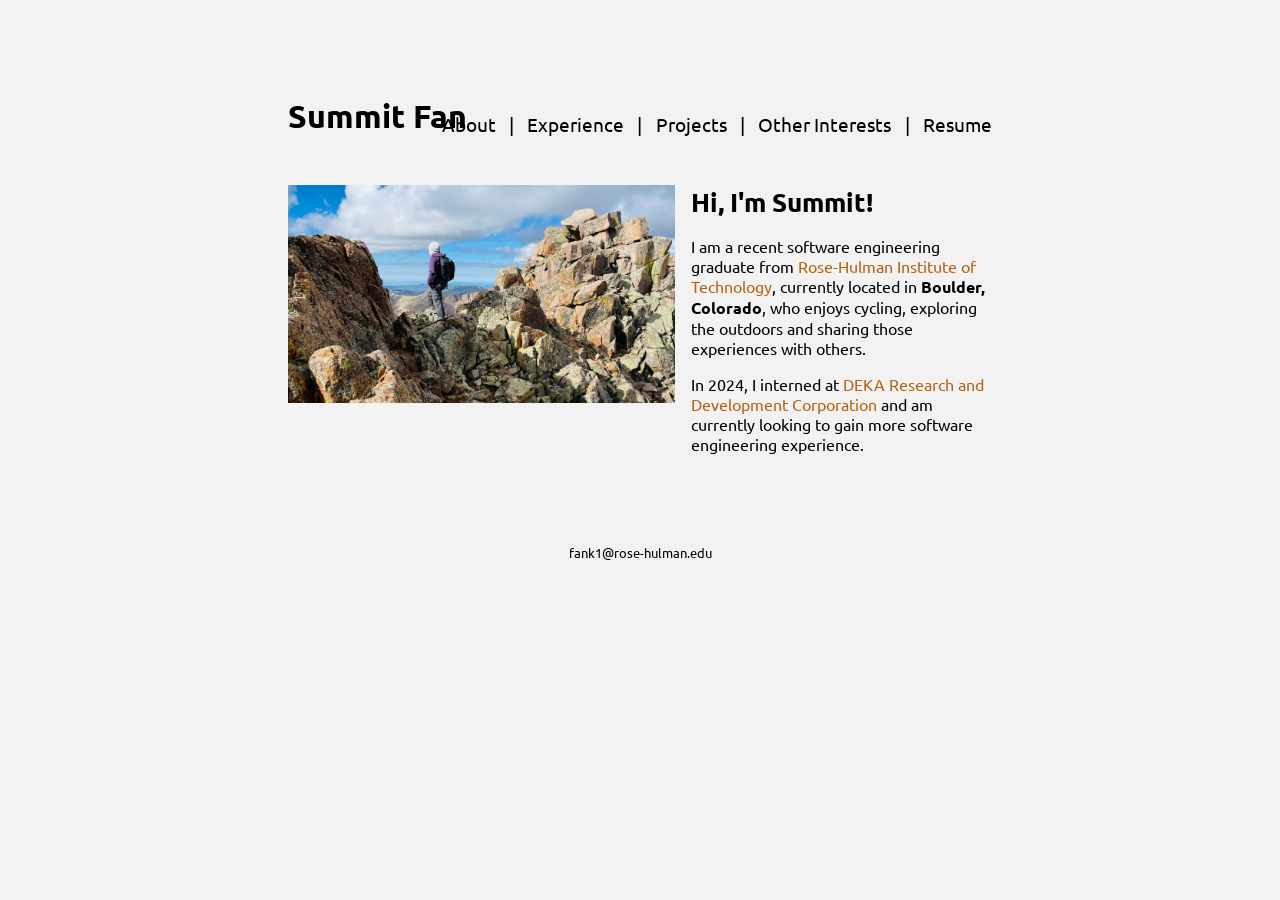
==== index.html @ 1ea85446 "changed nav bar to not require duplicated code" ====
<!DOCTYPE html>
<html>
	<head>
		<meta charset="UTF-8">
		<link rel="stylesheet" href="styles/main.css">
		<link rel="preconnect" href="https://fonts.googleapis.com">
		<link rel="preconnect" href="https://fonts.gstatic.com" crossorigin>
		<link href="https://fonts.googleapis.com/css2?family=Ubuntu:ital,wght@0,300;0,400;0,500;0,700;1,300;1,400;1,500;1,700&display=swap" rel="stylesheet">

		<script src="scripts/jquery.min.js"></script>
		<script src="scripts/main.js"></script>

		<title>Summit Fan</title>
	</head>
	<body>
		<div id="navBar" class="top-bar-container"></div>
		<script>createNav("Home")</script>
		<div class="summary-container">
			<img src="./images/on_jupiter_mountain.jpg" alt="Summit on Jupiter Mountain">
			<div class="summary-text">
				<h1>Hi, I'm Summit!</h1>
				<p>I am a recent software engineering graduate from <a href="https://rose-hulman.edu">Rose-Hulman Institute of Technology</a>, currently located in <b>Boulder, Colorado</b>, who enjoys cycling, exploring the outdoors and sharing those experiences with others.</p>
				<p>In 2024, I interned at <a href="https://dekaresearch.com">DEKA Research and Development Corporation</a> and am currently looking to gain more software engineering experience.<p>
			</div>
		</div>
		<div class="contact-info">
			<a class="link-no-color" href="mailto:fank1@rose-hulman.edu">fank1@rose-hulman.edu<a>
		</div>
	</body>
</html>
---- styles/main.css ----
body {
	background-color: #f2f2f2;
	display: flex;
	flex-direction: column;
	font-family: "Ubuntu", sans-serif;
	font-style: normal;
	font-weight: 400;
	gap: 3em;
	justify-content: center;
	margin: 0 auto;
	width: 55%;
}

.top-bar-container {
	align-items: flex-end;
	display: flex;
	flex-direction: row;
	font-size: 2em;
	justify-content: space-between;
	margin-top: 3em;
}

.top-bar-container #name a {
	font-weight: 700;
}

.nav-container {
	display: flex;
	flex-direction: row;
	font-size: .6em;
	gap: 3%;
	justify-content: flex-end;
	white-space: nowrap;
}

.nav-item-selected {
	color: #B76010;
	font-weight: 700;
}

.summary-container {
	align-items: flex-start;
	display: flex;
	flex-direction: row;
	gap: 1em;
	justify-content: space-between;
}

.summary-container img {
	width: 55%;
}

.summary-container h1 {
	font-size: 1.6em;
	margin-top: 0;
}

.contact-info {
	font-size: .8em;
	margin-top: 2em;
	text-align: center;
}

a {
	color: #B76010;
	text-decoration: none;
}

a:hover {
	text-decoration: underline;
}

.link-no-color {
	color: black;
}

.link-no-color:hover {
	color: #B76010;
}
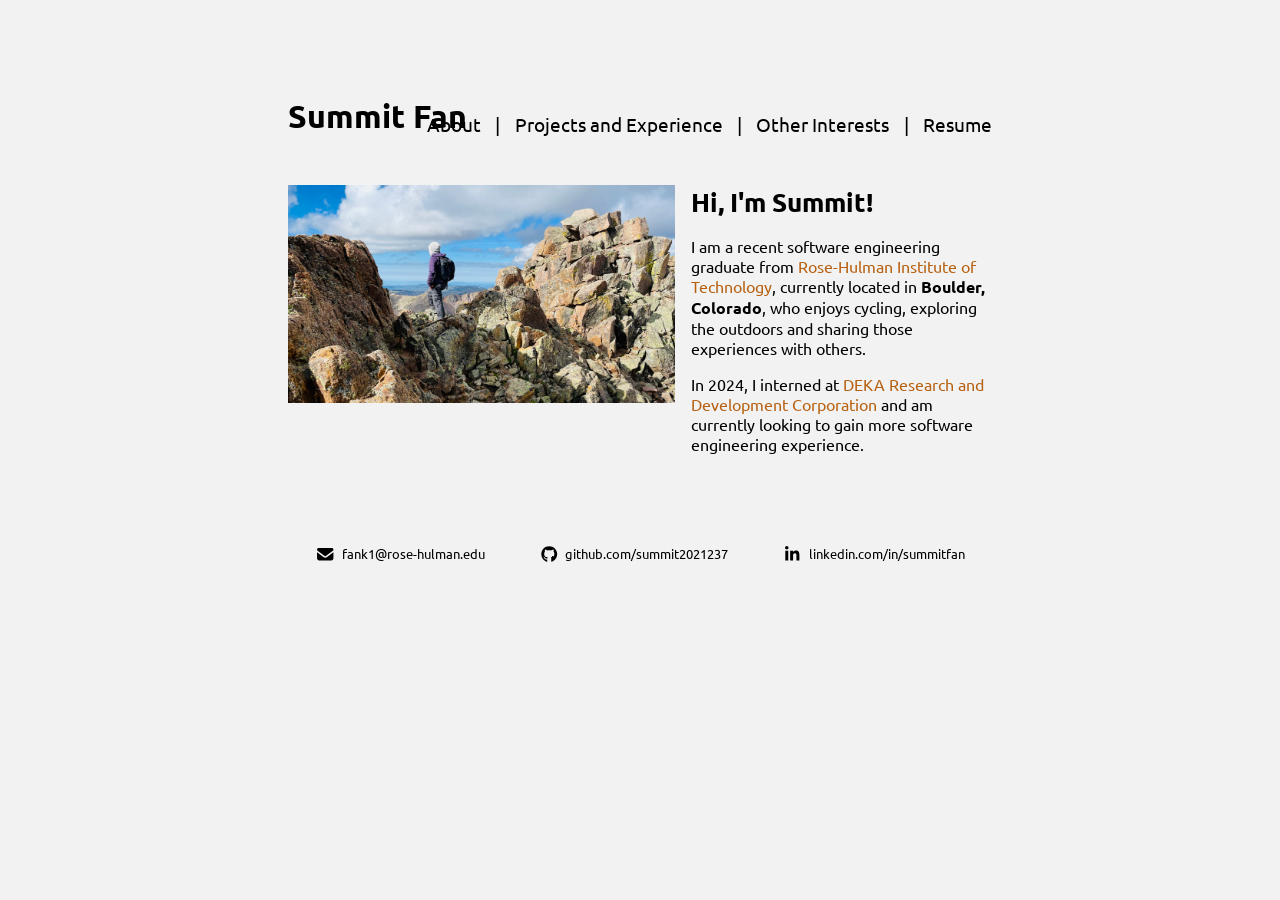
==== commit c8c4f480: "added more contact info" ====
--- a/index.html
+++ b/index.html
@@ -23,8 +23,7 @@
 				<p>In 2024, I interned at <a href="https://dekaresearch.com">DEKA Research and Development Corporation</a> and am currently looking to gain more software engineering experience.<p>
 			</div>
 		</div>
-		<div class="contact-info">
-			<a class="link-no-color" href="mailto:fank1@rose-hulman.edu">fank1@rose-hulman.edu<a>
-		</div>
+		<div id="contactInfo"></div>
+		<script>createContactInfo()</script>
 	</body>
 </html>
--- a/styles/main.css
+++ b/styles/main.css
@@ -51,15 +51,47 @@
 }
 
 .summary-container h1 {
-	font-size: 1.6em;
 	margin-top: 0;
 }
 
-.contact-info {
+.project-experience-item {
+	display: flex;
+	flex-direction: row;
+	gap: 5%;
+}
+
+.project-experience-item img {
+	width: 30%;
+}
+
+.project-experience-item h2 {
+	margin-top: 0;
+}
+
+#contactInfo {
+	display: flex;
+	flex-direction: row;
 	font-size: .8em;
+	justify-content: space-around;
+	margin-bottom: 8em;
 	margin-top: 2em;
 	text-align: center;
 }
+
+.contact-info-item {
+	align-items: center;
+	display: flex;
+	flex-direction: row;
+	gap: .5em;
+}
+
+.icon {
+	height: 1.6em;
+}
+
+ h1 {
+	font-size: 1.6em;
+ }
 
 a {
 	color: #B76010;
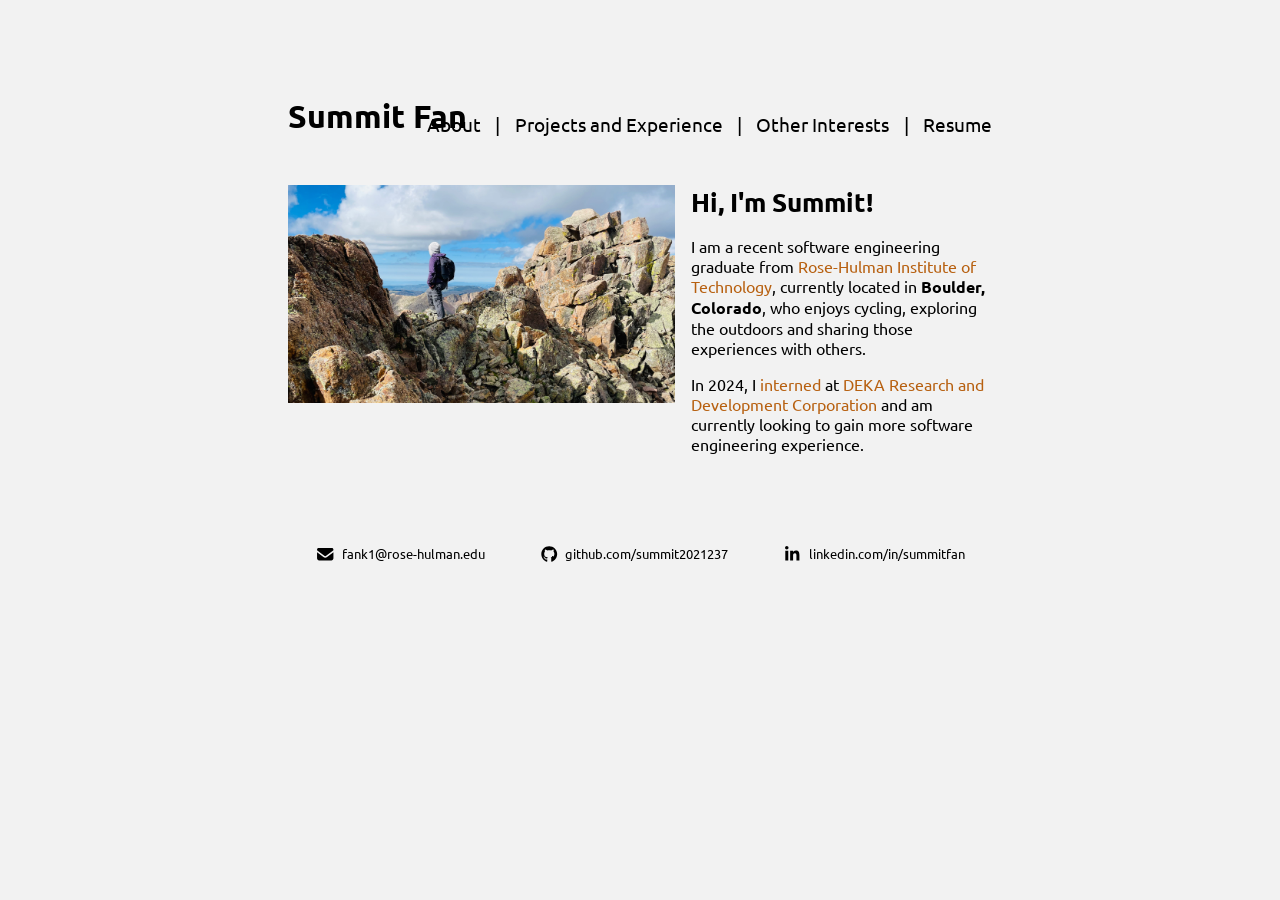
==== commit e7c362a7: "use absolute paths for links" ====
--- a/index.html
+++ b/index.html
@@ -20,7 +20,7 @@
 			<div class="summary-text">
 				<h1>Hi, I'm Summit!</h1>
 				<p>I am a recent software engineering graduate from <a href="https://rose-hulman.edu">Rose-Hulman Institute of Technology</a>, currently located in <b>Boulder, Colorado</b>, who enjoys cycling, exploring the outdoors and sharing those experiences with others.</p>
-				<p>In 2024, I interned at <a href="https://dekaresearch.com">DEKA Research and Development Corporation</a> and am currently looking to gain more software engineering experience.<p>
+				<p>In 2024, I <a href="projects_and_experience.html#deka">interned</a> at <a href="https://dekaresearch.com">DEKA Research and Development Corporation</a> and am currently looking to gain more software engineering experience.<p>
 			</div>
 		</div>
 		<div id="contactInfo"></div>
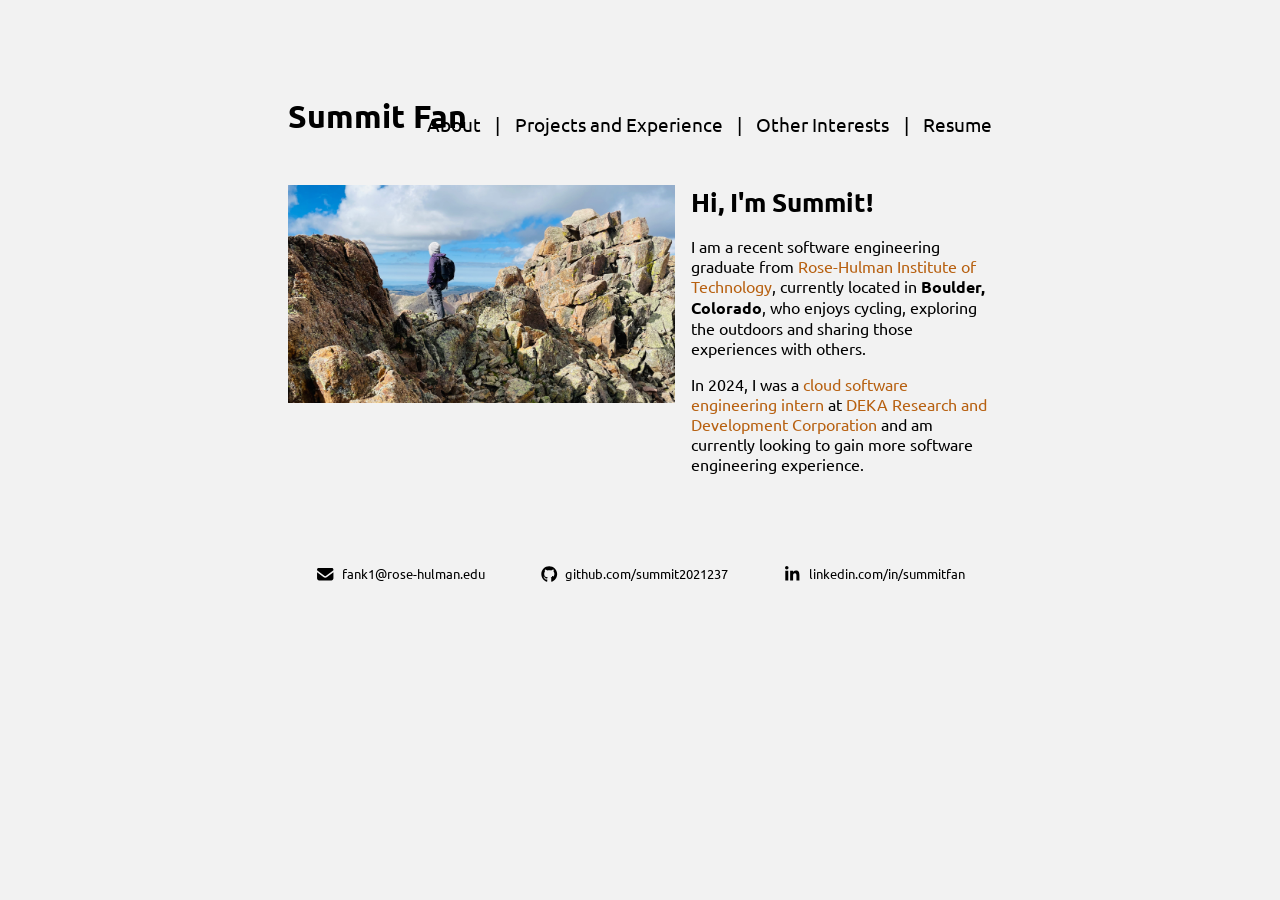
==== commit c74847a7: "edited existing about sections" ====
--- a/index.html
+++ b/index.html
@@ -20,7 +20,7 @@
 			<div class="summary-text">
 				<h1>Hi, I'm Summit!</h1>
 				<p>I am a recent software engineering graduate from <a href="https://rose-hulman.edu">Rose-Hulman Institute of Technology</a>, currently located in <b>Boulder, Colorado</b>, who enjoys cycling, exploring the outdoors and sharing those experiences with others.</p>
-				<p>In 2024, I <a href="projects_and_experience.html#deka">interned</a> at <a href="https://dekaresearch.com">DEKA Research and Development Corporation</a> and am currently looking to gain more software engineering experience.<p>
+				<p>In 2024, I was a <a href="./projects/deka_internship.html">cloud software engineering intern</a> at <a href="https://dekaresearch.com">DEKA Research and Development Corporation</a> and am currently looking to gain more software engineering experience.<p>
 			</div>
 		</div>
 		<div id="contactInfo"></div>
--- a/styles/main.css
+++ b/styles/main.css
@@ -38,6 +38,15 @@
 	font-weight: 700;
 }
 
+.about-text-and-image-container {
+	display: flex;
+	flex-direction: row;
+}
+
+.about-text-and-image-container img {
+	width: 100%;
+}
+
 .summary-container {
 	align-items: flex-start;
 	display: flex;
@@ -61,11 +70,117 @@
 }
 
 .project-experience-item img {
+	align-items: flex-start;
+	max-width: 30%;
+	min-width: 30%;
+	object-fit: contain;
+	object-position: center;
+}
+
+.project-experience-item h2 {
+	margin-top: 0;
+}
+
+.learned-list {
+	margin: 0;
+}
+
+.languages-frameworks-tools {
+	font-size: .85em;
+}
+
+.project-experience-item-links {
+	display: flex;
+	flex-direction: row;
+	gap: .8em;
+}
+
+.project-link {
+	align-items: center;
+	display: flex;
+	flex-direction: row;
+	font-size: .8em;
+	gap: .3em;
+}
+
+#ma491Links {
+	display: grid;
+	grid-template-columns: repeat(3, minmax(0, 1fr));
+	grid-template-rows: repeat(3, min-content);
+	row-gap: .36em;
+}
+
+#ma491Links p {
+	font-size: .9em;
+	margin-bottom: 0;
+	margin-top: 0;
+	white-space: nowrap;
+}
+
+#ma491Links a {
+	white-space: nowrap;
+}
+
+#boneAppSummary {
+	display: flex;
+	flex-direction: column;
+	gap: 1.5em;
+}
+
+#boneAppSummary h3 {
+	margin-top: 0;
+}
+
+.image-with-text {
+	align-items: flex-start;
+	display: flex;
+	flex-direction: row;
+	gap: 5%;
+}
+
+.image-with-text figure {
+	margin: 0;
+}
+
+.image-with-text img {
+	width: 100%;
+}
+
+#polyglotPersistenceDiagrams {
+	display: flex;
+	flex-direction: row;
+	justify-content: space-between;
+}
+
+.polyglot-persistence-diagram {
 	width: 30%;
 }
 
-.project-experience-item h2 {
-	margin-top: 0;
+#csse375Diagrams {
+	display: flex;
+	flex-direction: column;
+	gap: 1.6em;
+}
+
+.before-after-body-container {
+	display: flex;
+	flex-direction: column;
+	gap: 1.6em;
+	justify-content: space-between;
+}
+
+.before-after {
+	display: flex;
+	flex-direction: row;
+	justify-content: space-between;
+}
+
+.before-after pre {
+	overflow-x: scroll;
+}
+
+.before-after-child {
+	width: 45%;
 }
 
 #contactInfo {
@@ -89,9 +204,17 @@
 	height: 1.6em;
 }
 
- h1 {
+h1 {
 	font-size: 1.6em;
- }
+}
+
+h2 {
+	font-size: 1.4em;
+}
+
+h3 {
+	font-size: 1.2em;
+}
 
 a {
 	color: #B76010;
@@ -102,6 +225,59 @@
 	text-decoration: underline;
 }
 
+figure {
+	text-align: center;
+}
+
+.no-margin {
+	margin: 0;
+}
+
+.no-top-margin {
+	margin-top: 0;
+}
+
+.no-bottom-margin {
+	margin-bottom: 0;
+}
+
+.no-left-margin {
+	margin-left: 0;
+}
+
+.no-right-margin {
+	margin-right: 0;
+}
+
+.width-50 {
+	width: 50%;
+}
+
+.width-80 {
+	width: 80%;
+}
+
+.width-100 {
+	width: 100%;
+}
+
+.center {
+	text-align: center;
+}
+
+.code-block {
+	border-style: solid;
+	border-width: 1px;
+	padding: 0 1em;
+	tab-size: 4;
+}
+
+.code-with-text {
+	display: flex;
+	flex-direction: row;
+	gap: 5%;
+}
+
 .link-no-color {
 	color: black;
 }
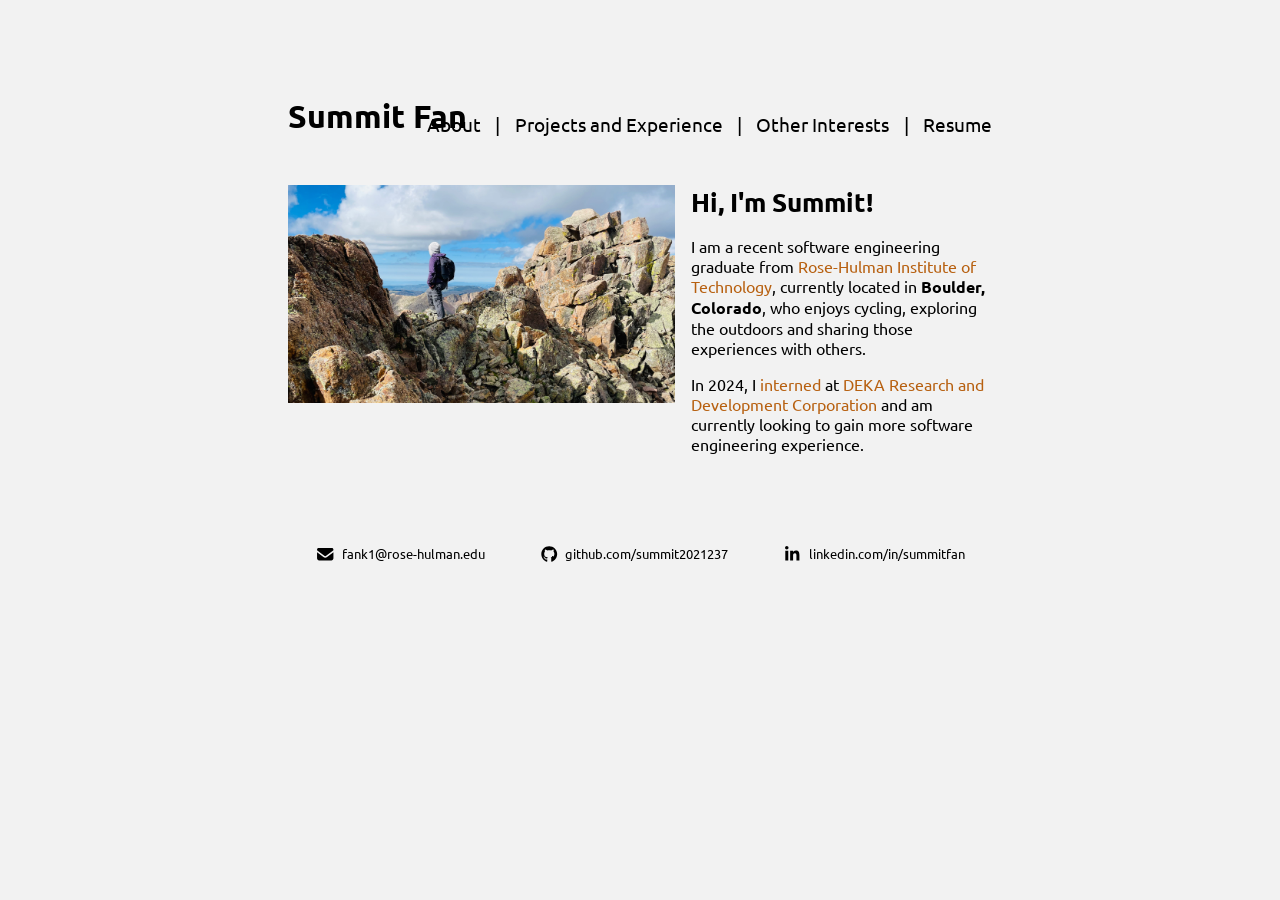
==== commit 635c3da6: "Revert "edited existing about sections" This reverts commit c74847a767772a3d1b7cf0804531329d0180e912" ====
--- a/index.html
+++ b/index.html
@@ -20,7 +20,7 @@
 			<div class="summary-text">
 				<h1>Hi, I'm Summit!</h1>
 				<p>I am a recent software engineering graduate from <a href="https://rose-hulman.edu">Rose-Hulman Institute of Technology</a>, currently located in <b>Boulder, Colorado</b>, who enjoys cycling, exploring the outdoors and sharing those experiences with others.</p>
-				<p>In 2024, I was a <a href="./projects/deka_internship.html">cloud software engineering intern</a> at <a href="https://dekaresearch.com">DEKA Research and Development Corporation</a> and am currently looking to gain more software engineering experience.<p>
+				<p>In 2024, I <a href="projects_and_experience.html#deka">interned</a> at <a href="https://dekaresearch.com">DEKA Research and Development Corporation</a> and am currently looking to gain more software engineering experience.<p>
 			</div>
 		</div>
 		<div id="contactInfo"></div>
--- a/styles/main.css
+++ b/styles/main.css
@@ -38,15 +38,6 @@
 	font-weight: 700;
 }
 
-.about-text-and-image-container {
-	display: flex;
-	flex-direction: row;
-}
-
-.about-text-and-image-container img {
-	width: 100%;
-}
-
 .summary-container {
 	align-items: flex-start;
 	display: flex;
@@ -241,14 +232,6 @@
 	margin-bottom: 0;
 }
 
-.no-left-margin {
-	margin-left: 0;
-}
-
-.no-right-margin {
-	margin-right: 0;
-}
-
 .width-50 {
 	width: 50%;
 }
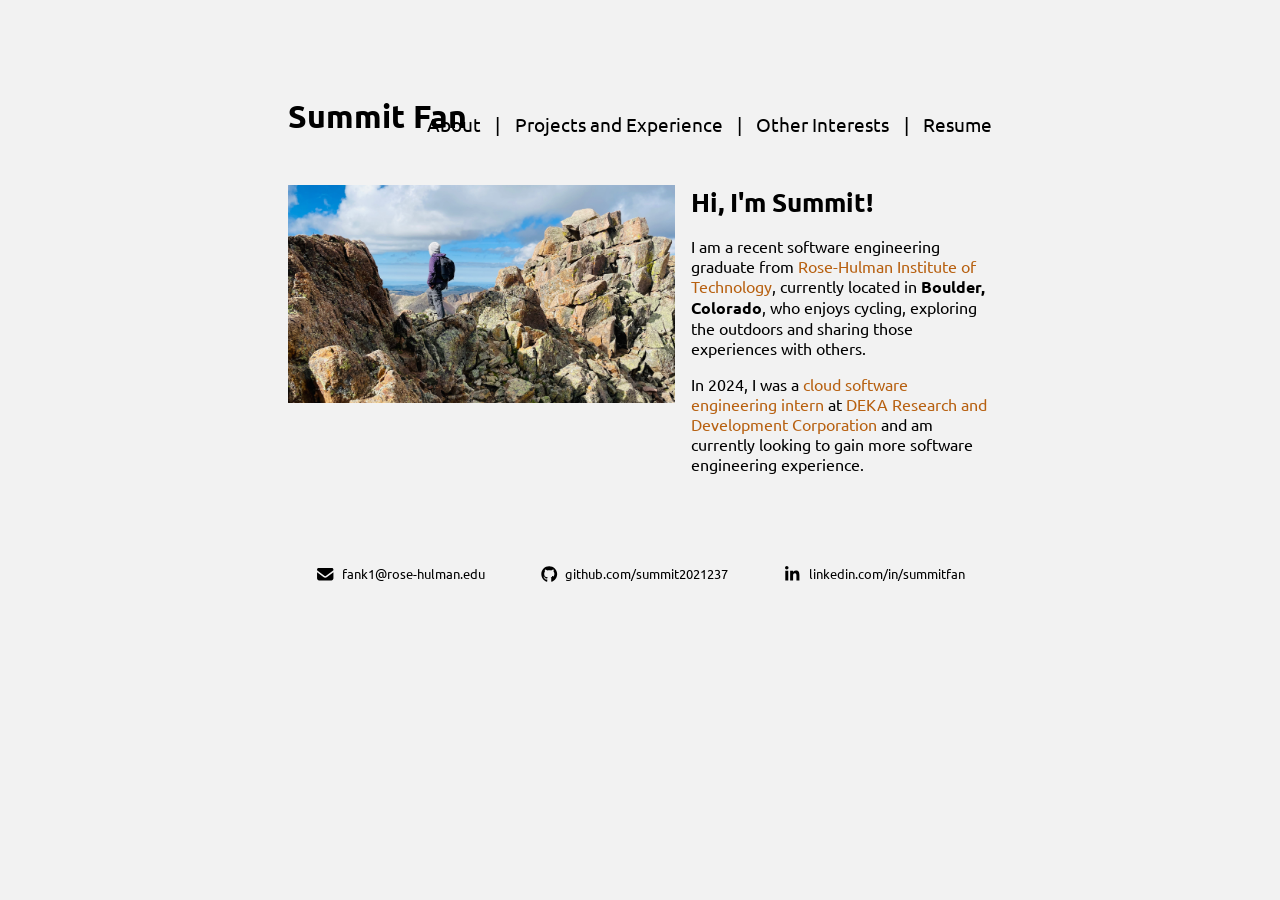
==== commit eb2cf9df: "edited existing about sections" ====
--- a/index.html
+++ b/index.html
@@ -20,7 +20,7 @@
 			<div class="summary-text">
 				<h1>Hi, I'm Summit!</h1>
 				<p>I am a recent software engineering graduate from <a href="https://rose-hulman.edu">Rose-Hulman Institute of Technology</a>, currently located in <b>Boulder, Colorado</b>, who enjoys cycling, exploring the outdoors and sharing those experiences with others.</p>
-				<p>In 2024, I <a href="projects_and_experience.html#deka">interned</a> at <a href="https://dekaresearch.com">DEKA Research and Development Corporation</a> and am currently looking to gain more software engineering experience.<p>
+				<p>In 2024, I was a <a href="./projects/deka_internship.html">cloud software engineering intern</a> at <a href="https://dekaresearch.com">DEKA Research and Development Corporation</a> and am currently looking to gain more software engineering experience.<p>
 			</div>
 		</div>
 		<div id="contactInfo"></div>
--- a/styles/main.css
+++ b/styles/main.css
@@ -38,6 +38,15 @@
 	font-weight: 700;
 }
 
+.about-text-and-image-container {
+	display: flex;
+	flex-direction: row;
+}
+
+.about-text-and-image-container img {
+	width: 100%;
+}
+
 .summary-container {
 	align-items: flex-start;
 	display: flex;
@@ -232,6 +241,14 @@
 	margin-bottom: 0;
 }
 
+.no-left-margin {
+	margin-left: 0;
+}
+
+.no-right-margin {
+	margin-right: 0;
+}
+
 .width-50 {
 	width: 50%;
 }
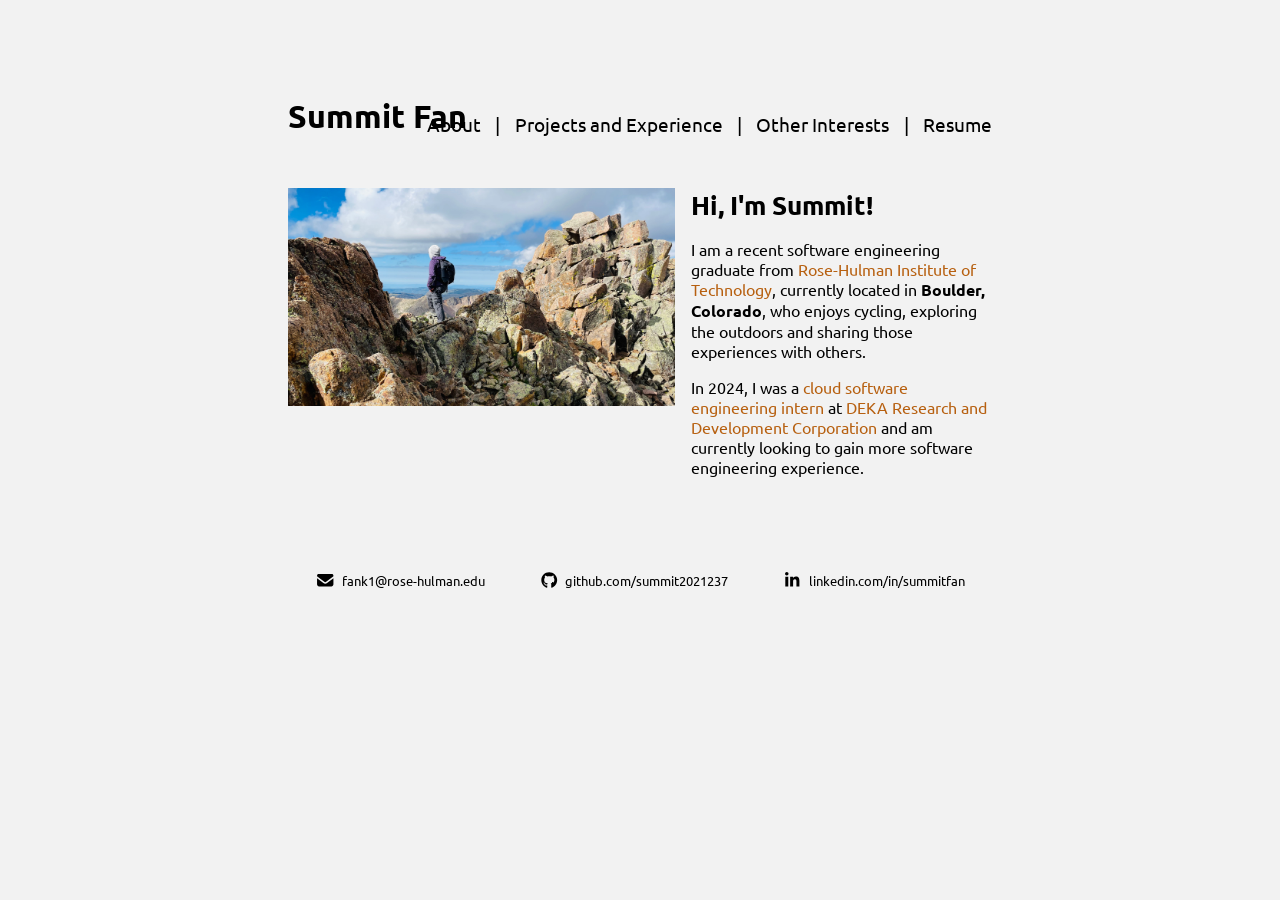
==== commit 7ff8b44b: "change url to deka.html" ====
--- a/index.html
+++ b/index.html
@@ -20,7 +20,7 @@
 			<div class="summary-text">
 				<h1>Hi, I'm Summit!</h1>
 				<p>I am a recent software engineering graduate from <a href="https://rose-hulman.edu">Rose-Hulman Institute of Technology</a>, currently located in <b>Boulder, Colorado</b>, who enjoys cycling, exploring the outdoors and sharing those experiences with others.</p>
-				<p>In 2024, I was a <a href="./projects/deka_internship.html">cloud software engineering intern</a> at <a href="https://dekaresearch.com">DEKA Research and Development Corporation</a> and am currently looking to gain more software engineering experience.<p>
+				<p>In 2024, I was a <a href="./projects/deka.html">cloud software engineering intern</a> at <a href="https://dekaresearch.com">DEKA Research and Development Corporation</a> and am currently looking to gain more software engineering experience.<p>
 			</div>
 		</div>
 		<div id="contactInfo"></div>
--- a/styles/main.css
+++ b/styles/main.css
@@ -1,12 +1,8 @@
 body {
 	background-color: #f2f2f2;
-	display: flex;
-	flex-direction: column;
 	font-family: "Ubuntu", sans-serif;
 	font-style: normal;
 	font-weight: 400;
-	gap: 3em;
-	justify-content: center;
 	margin: 0 auto;
 	width: 55%;
 }
@@ -18,6 +14,7 @@
 	font-size: 2em;
 	justify-content: space-between;
 	margin-top: 3em;
+	margin-bottom: 1.6em;
 }
 
 .top-bar-container #name a {
@@ -61,6 +58,34 @@
 
 .summary-container h1 {
 	margin-top: 0;
+}
+
+.about-text-and-image-container {
+	display: flex;
+	flex-direction: row;
+	gap: 1em;
+}
+
+.about-text-and-image-container figure {
+	margin: 0;
+}
+
+.about-text-and-image-container figure.landscape {
+	width: 190%;
+}
+
+.about-text-and-image-container figure.portrait {
+	width: 130%;
+}
+
+.about-text-and-image-container img {
+	width: 100%;
+}
+
+#projectExperienceContainer {
+	display: flex;
+	flex-direction: column;
+	gap: 3em;
 }
 
 .project-experience-item {
@@ -146,6 +171,39 @@
 	width: 100%;
 }
 
+.image-with-text-text {
+	max-width: 70%;
+}
+
+.api-table {
+	border-collapse: collapse;
+	width: 100%;
+}
+
+.api-table table, th, td {
+	border: 1px solid;
+}
+
+.api-table th, td {
+	padding: 6px;
+}
+
+.api-table th {
+	text-align: left;
+}
+
+.api-table td {
+	vertical-align: top;
+}
+
+.api-table p {
+	margin: 0;
+}
+
+#rockoIntroFigure {
+	width: 45%;
+}
+
 #polyglotPersistenceDiagrams {
 	display: flex;
 	flex-direction: row;
@@ -181,6 +239,19 @@
 
 .before-after-child {
 	width: 45%;
+}
+
+#rockoModesGrid {
+	align-items: center;
+	display: grid;
+	grid-template-columns: 35% 35%;
+	justify-content: space-around;
+	row-gap: 1em;
+}
+
+#rockoModesGrid img {
+	justify-self: center;
+	margin-bottom: 16px;
 }
 
 #contactInfo {
@@ -189,7 +260,7 @@
 	font-size: .8em;
 	justify-content: space-around;
 	margin-bottom: 8em;
-	margin-top: 2em;
+	margin-top: 6em;
 	text-align: center;
 }
 
@@ -229,8 +300,25 @@
 	text-align: center;
 }
 
+table, th, td {
+	border: 1px solid black;
+	border-collapse: collapse;
+	justify-content: top;
+	padding: 1em;
+	text-align: left;
+}
+
+td {
+	vertical-align: top;
+}
+
 .no-margin {
 	margin: 0;
+}
+
+.no-side-margins {
+	margin-left: 0;
+	margin-right: 0;
 }
 
 .no-top-margin {
@@ -249,10 +337,18 @@
 	margin-right: 0;
 }
 
+.margin-2em {
+	margin: 2em;
+}
+
 .width-50 {
 	width: 50%;
 }
 
+.width-70 {
+	width: 70%;
+}
+
 .width-80 {
 	width: 80%;
 }
@@ -262,6 +358,8 @@
 }
 
 .center {
+	margin-left: auto;
+	margin-right: auto;
 	text-align: center;
 }
 
@@ -286,3 +384,11 @@
 	color: #B76010;
 }
 
+.regular-weight {
+	font-weight: 400;
+}
+
+.smaller-size {
+	font-size: .75em;
+}
+
